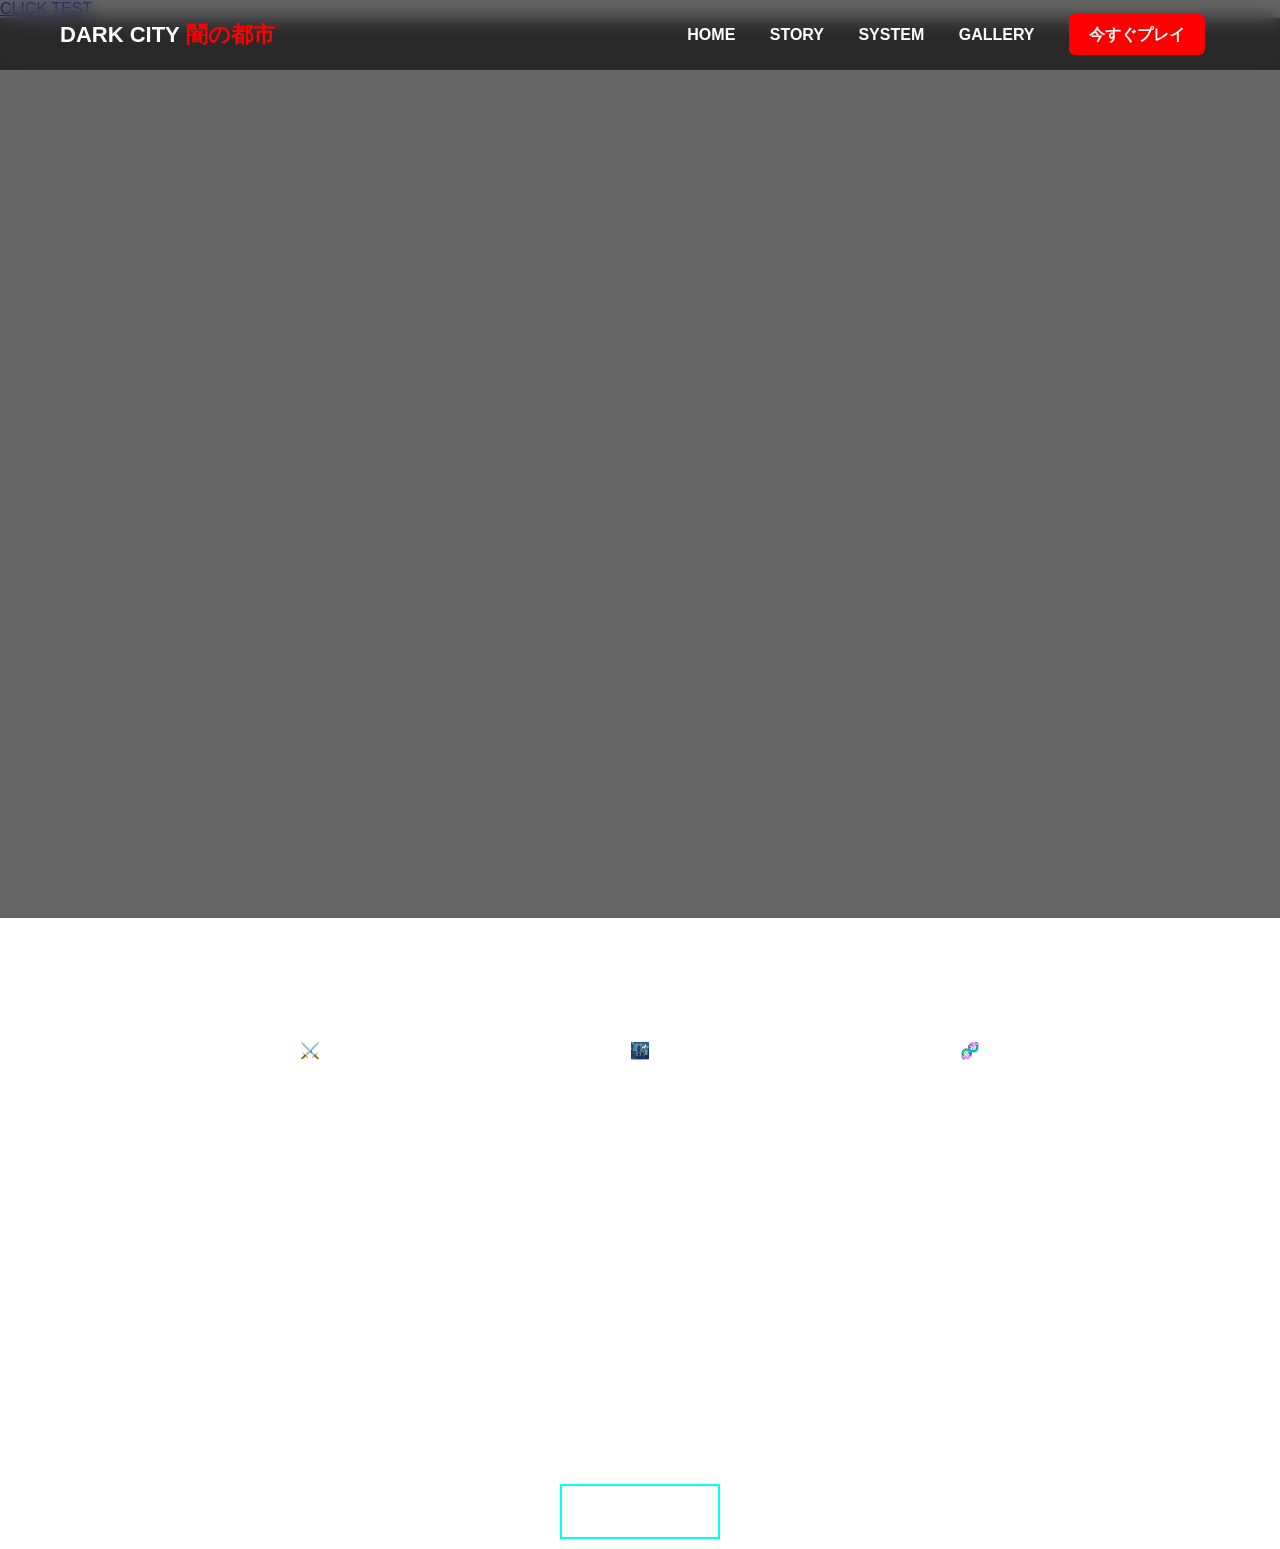
==== index.html @ 8d7714a0 "darkcity.html" ====
<!doctype html>
<html lang="ja">
    <head>
        <meta charset="UTF-8" />
        <meta name="viewport" content="width=device-width, initial-scale=1.0" />
        <title>DARK CITY</title>

        <link rel="icon" href="images/favicon.png" />
        <link rel="stylesheet" href="style.css" />

        <link
            href="https://fonts.googleapis.com/css2?family=Noto+Sans+JP:wght@400;700&display=swap"
            rel="stylesheet"
        />
    </head>

    <body>
        <a href="login.html">CLICK TEST</a>

        <!-- NAVBAR -->
        <header class="navbar">
            <div class="logo">DARK CITY <span>闇の都市</span></div>

            <nav>
                <a href="index.html">HOME</a>
                <a href="login.html">STORY</a>
                <a href="login.html">SYSTEM</a>
                <a href="login.html">GALLERY</a>
                <a href="login.html" class="play-btn">今すぐプレイ</a>
            </nav>
        </header>

        <!-- HERO -->
        <section class="hero"></section>

        <section class="parallax"></section>

        <!-- WHY -->
        <section class="why">
            <h2>なぜ、DARK CITYが選ばれるのか？</h2>

            <div class="features">
                <div class="card reveal">
                    <div class="icon">⚔️</div>
                    <h3>ダークバトルシステム</h3>
                    <p>リアルタイム戦闘で敵を倒し、生き残れ。</p>
                </div>

                <div class="card reveal">
                    <div class="icon">🌃</div>
                    <h3>オープンワールド都市</h3>
                    <p>崩壊した未来都市を自由に探索できる。</p>
                </div>

                <div class="card reveal">
                    <div class="icon">🧬</div>
                    <h3>キャラクター進化</h3>
                    <p>能力を強化し、自分だけの戦闘スタイルを作れ。</p>
                </div>
            </div>
        </section>

        <!-- ABOUT -->
        <section class="about">
            <div class="about-content">
                <h2>ダークシティへようこそ</h2>

                <p>
                    DARK CITY は、崩壊した未来都市を舞台にした
                    オープンワールドアクションゲーム。
                    プレイヤーは自由に探索し、戦い、生き残りながら
                    自分だけの物語を作り上げていく。
                </p>
                <a href="login.html" class="about-btn">冒険を始める</a>
            </div>
        </section>
        <script>
            const reveals = document.querySelectorAll(".reveal");

            function reveal() {
                const trigger = window.innerHeight * 0.8;

                reveals.forEach((el) => {
                    const top = el.getBoundingClientRect().top;

                    if (top < trigger) {
                        el.classList.add("show");
                    }
                });
            }

            window.addEventListener("scroll", reveal);
            window.addEventListener("load", reveal);
        </script>
    </body>
</html>
---- style.css ----
@import url("sanitize.css");

/* ======================
   RESET
====================== */

html,
body {
    height: 100%;
    margin: 0;
    font-family: sans-serif;
}

* {
    box-sizing: border-box;
}

/* ======================
   NAVBAR
====================== */

.navbar {
    position: fixed;
    top: 0;
    width: 100%;
    padding: 20px 60px;

    display: flex;
    justify-content: space-between;
    align-items: center;

    background: rgba(0, 0, 0, 0.6);
    backdrop-filter: blur(10px);

    z-index: 999;
}

.logo {
    font-size: 22px;
    font-weight: bold;
    color: white;
}

.logo span {
    color: red;
}

.navbar nav a {
    margin: 0 15px;
    color: white;
    text-decoration: none;
    font-weight: 600;
    transition: 0.3s;
}

.navbar nav a:hover {
    color: #00eaff;
}

.play-btn {
    background: red;
    color: white;
    padding: 12px 20px;
    border-radius: 6px;
    text-decoration: none;
    transition: 0.3s;
}

.play-btn:hover {
    background: white;
    color: black;
}

/* ======================
   HERO (BACKGROUND 1)
====================== */

.hero {
    height: 100vh;

    background:
        linear-gradient(rgba(0, 0, 0, 0.6), rgba(0, 0, 0, 0.6)),
        url("images/darkcity.jpg") center/cover no-repeat;

    display: flex;
    justify-content: center;
    align-items: center;
}

.hero h1 {
    color: white;
    font-size: 80px;
    letter-spacing: 5px;
    text-shadow: 0 0 30px red;
}

/* ======================
   WHY SECTION (BACKGROUND 2)
====================== */

.why {
    padding: 10px 10%;
    min-height: auto;

    /* Nền sáng hơn */
    background:
        linear-gradient(rgba(255, 255, 255, 0.2), rgba(255, 255, 255, 0.2)),
        url("images/darkcity1.jpg") center/cover no-repeat;

    text-align: center;
    color: white;
}

/* CARD CONTAINER */

.features {
    display: flex;
    justify-content: center;
    align-items: stretch;
    gap: 30px;
    flex-wrap: wrap;
}

/* CARD */
.card {
    width: 300px;
    padding: 40px 25px;
    backdrop-filter: blur(15px);

    border-radius: 20px;
    border: 1px solid rgba(255, 255, 255, 0.15);

    transition: transform 0.4s;
    background: rgba(0, 0, 0, 0); /* Trong suốt */
    color: white;
}
.card:hover {
    transform: translateY(-15px) scale(1.05);
    box-shadow: 0 0 25px red;
}

/* CARD SCROLL EFFECT */
.reveal {
    opacity: 0;
    transform: translateY(80px);
    transition: all 0.8s ease;
}

.reveal.show {
    opacity: 1;
    transform: translateY(0);
}

/* Tạo delay riêng cho từng card reveal */
.card.reveal:nth-child(1) {
    transition-delay: 0.2s;
}
.card.reveal:nth-child(2) {
    transition-delay: 0.4s;
}
.card.reveal:nth-child(3) {
    transition-delay: 0.6s;
}

/* ======================
   PARALLAX SECTION (BACKGROUND 3)
====================== */

.parallax {
    background:
        linear-gradient(rgba(0, 0, 0, 0.6), rgba(0, 0, 0, 0.6)),
        url("images/darkcity2.jpg") center/cover fixed no-repeat;
}

/* ======================
   LOGIN PAGE
====================== */

.login-bg {
    display: flex;
    justify-content: center;
    align-items: center;

    background:
        linear-gradient(rgba(0, 0, 0, 0.7), rgba(0, 0, 0, 0.7)),
        url("images/darkcity2.jpg") center/cover no-repeat;
}
.content {
    width: 400px;
    padding: 40px;

    background: rgba(255, 255, 255, 0.08);
    backdrop-filter: blur(15px);

    border-radius: 15px;
    text-align: center;

    animation: fadeIn 1.2s ease;
}

.content h1 {
    color: white;
}

.content label {
    display: inline-block;
    color: white;
    font-size: 14px;
    font-weight: 500;
    text-align: left;
    margin-right: 10px;
}
.content input {
    width: 100%;
    padding: 10px 12px;
    margin-bottom: 15px;
    font-size: 16px;
    line-height: 1.5;
    color: white;

    background: transparent;
    border: none;
    border-bottom: 2px solid cyan;

    box-sizing: border-box;
}
.content button {
    margin-top: 20px;
    padding: 12px 25px;

    background: transparent;
    border: 2px solid cyan;
    color: white;

    cursor: pointer;
    transition: 0.3s;
}

.content button:hover {
    background: cyan;
    color: black;
    box-shadow: 0 0 15px cyan;
}

/* BACK BUTTON */

.back-btn {
    position: absolute;
    top: 20px;
    left: 20px;

    padding: 10px 25px;

    color: white;
    text-decoration: none;

    border: 2px solid red;
    border-radius: 30px;

    background: rgba(0, 0, 0, 0.5);
    backdrop-filter: blur(6px);

    transition: 0.3s;
}

.back-btn:hover {
    background: red;
    box-shadow: 0 0 15px red;
}

/* ======================
   ANIMATION
====================== */

@keyframes fadeIn {
    from {
        opacity: 0;
        transform: translateY(40px);
    }
    to {
        opacity: 1;
        transform: translateY(0);
    }
}

/* ======================
   ABOUT SECTION
====================== */

.about {
    padding: 10px 10%;
    display: block;
    text-align: center;
    color: white;
    background:
        linear-gradient(rgba(255, 255, 255, 0.2), rgba(255, 255, 255, 0.2)),
        url("images/darkcity4.jpg") center/cover no-repeat;
}

.about-content {
    max-width: 900px;
    margin: 0 auto;
    text-align: center;
    color: white;
}

.about h2 {
    font-size: 50px;
    margin-bottom: 20px;
    letter-spacing: 3px;
}

.about p {
    font-size: 18px;
    line-height: 1.8;
    opacity: 0.9;
}

.about-btn {
    display: inline-block;
    margin-top: 30px;
    padding: 15px 30px;

    border: 2px solid cyan;
    text-decoration: none;
    color: white;

    transition: 0.3s;
}

.about-btn:hover {
    background: cyan;
    color: black;
    box-shadow: 0 0 20px cyan;
}
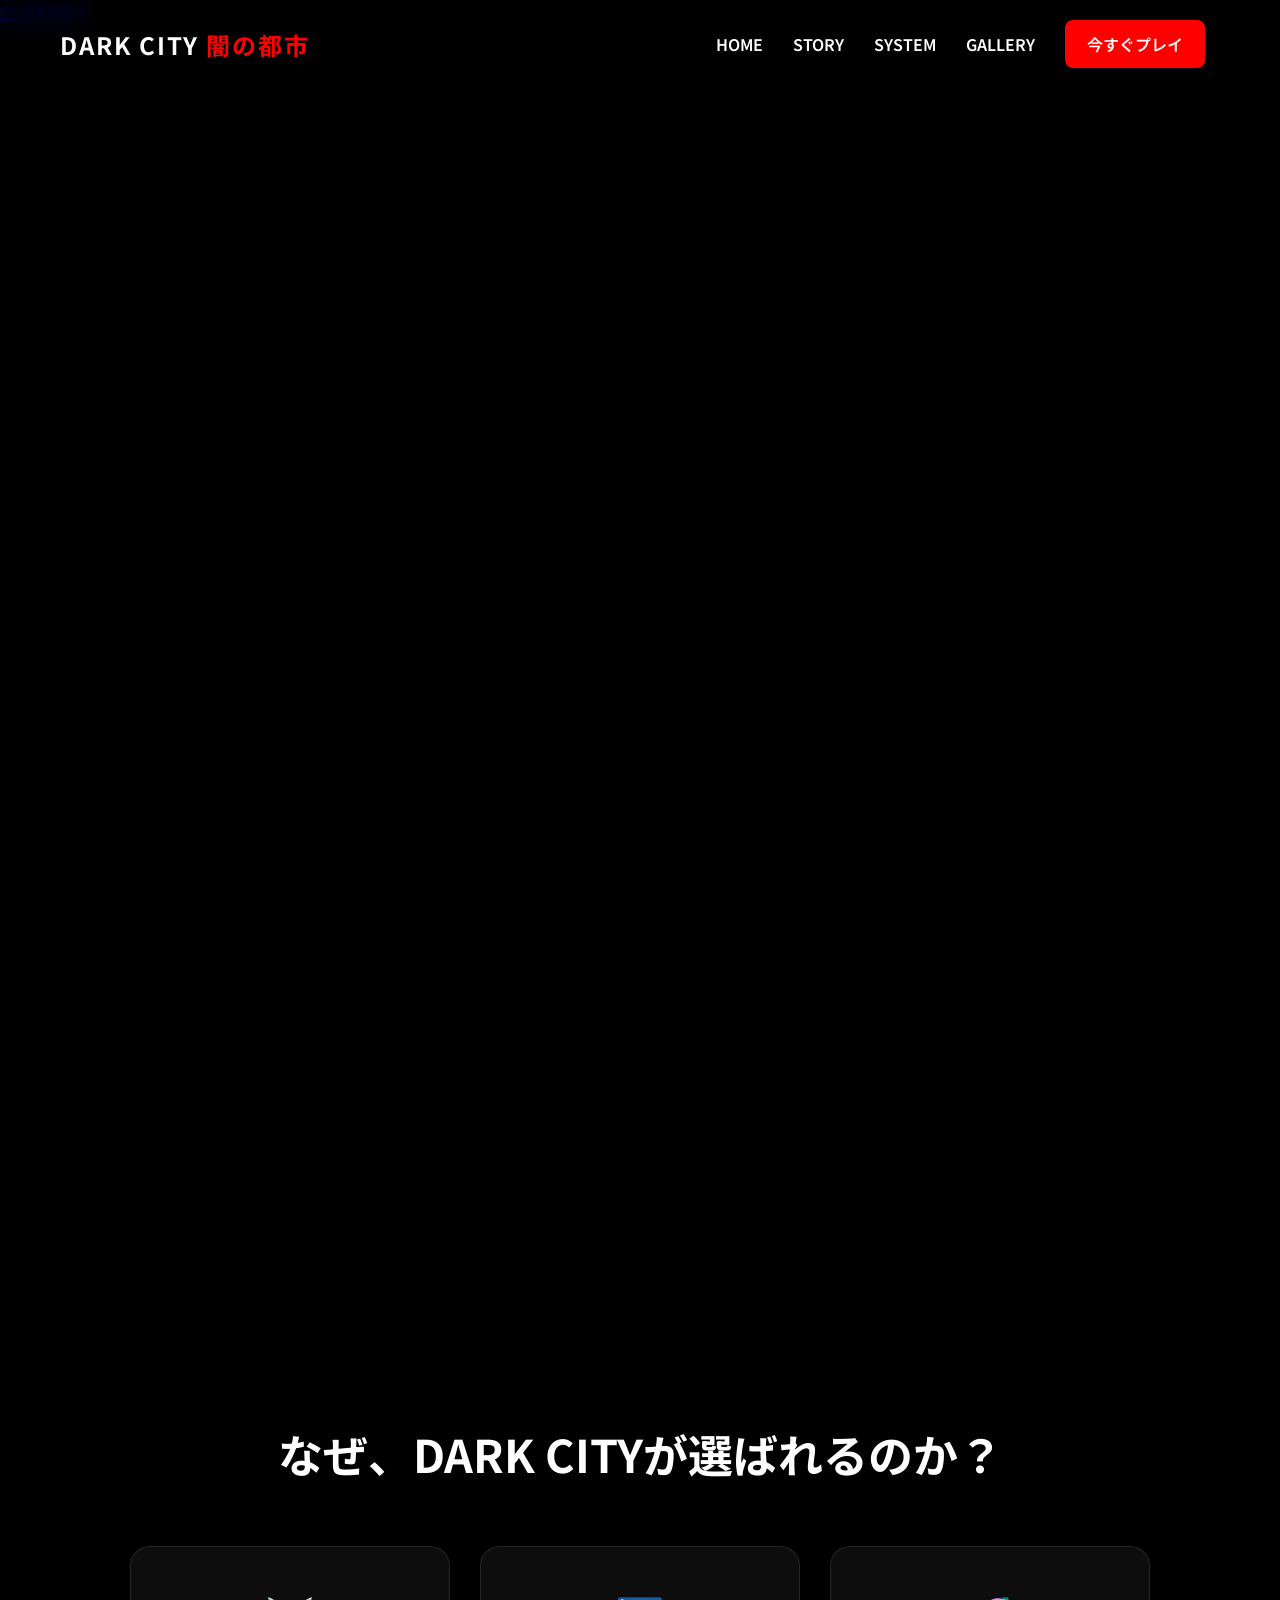
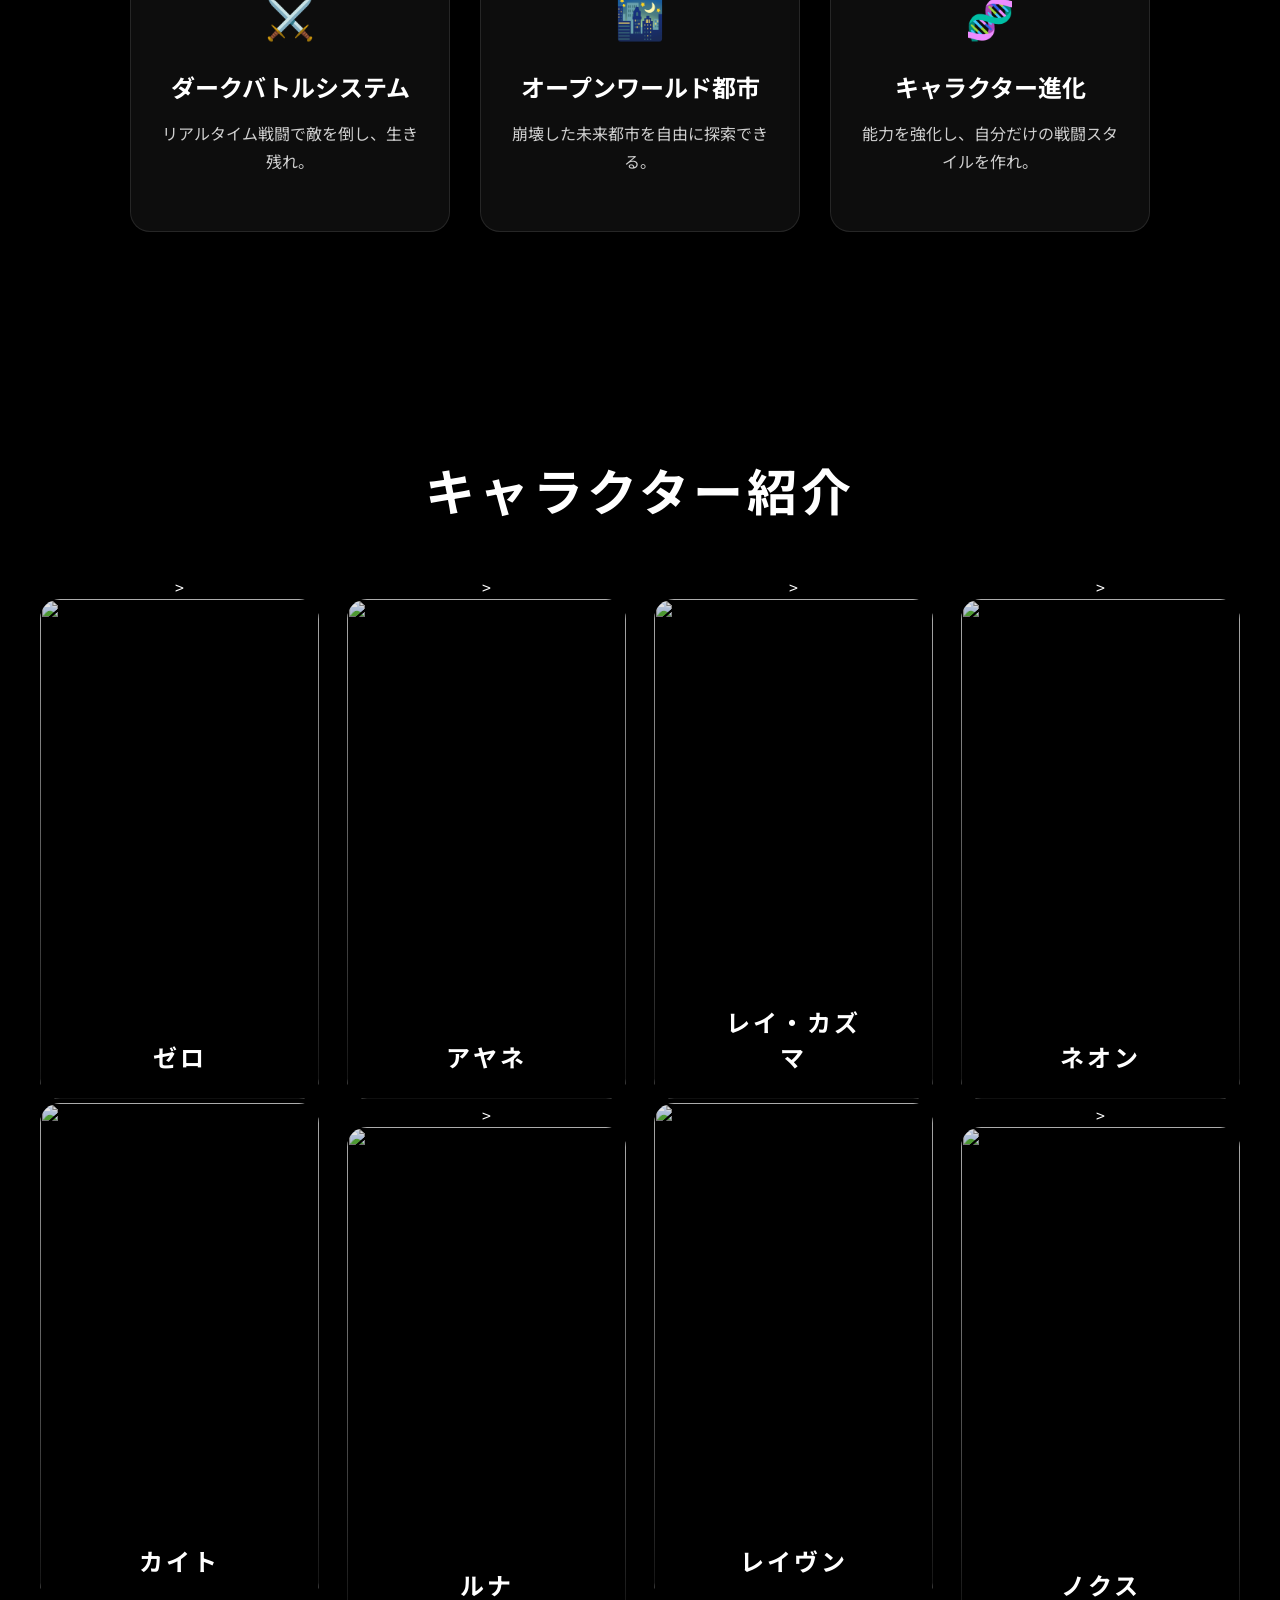
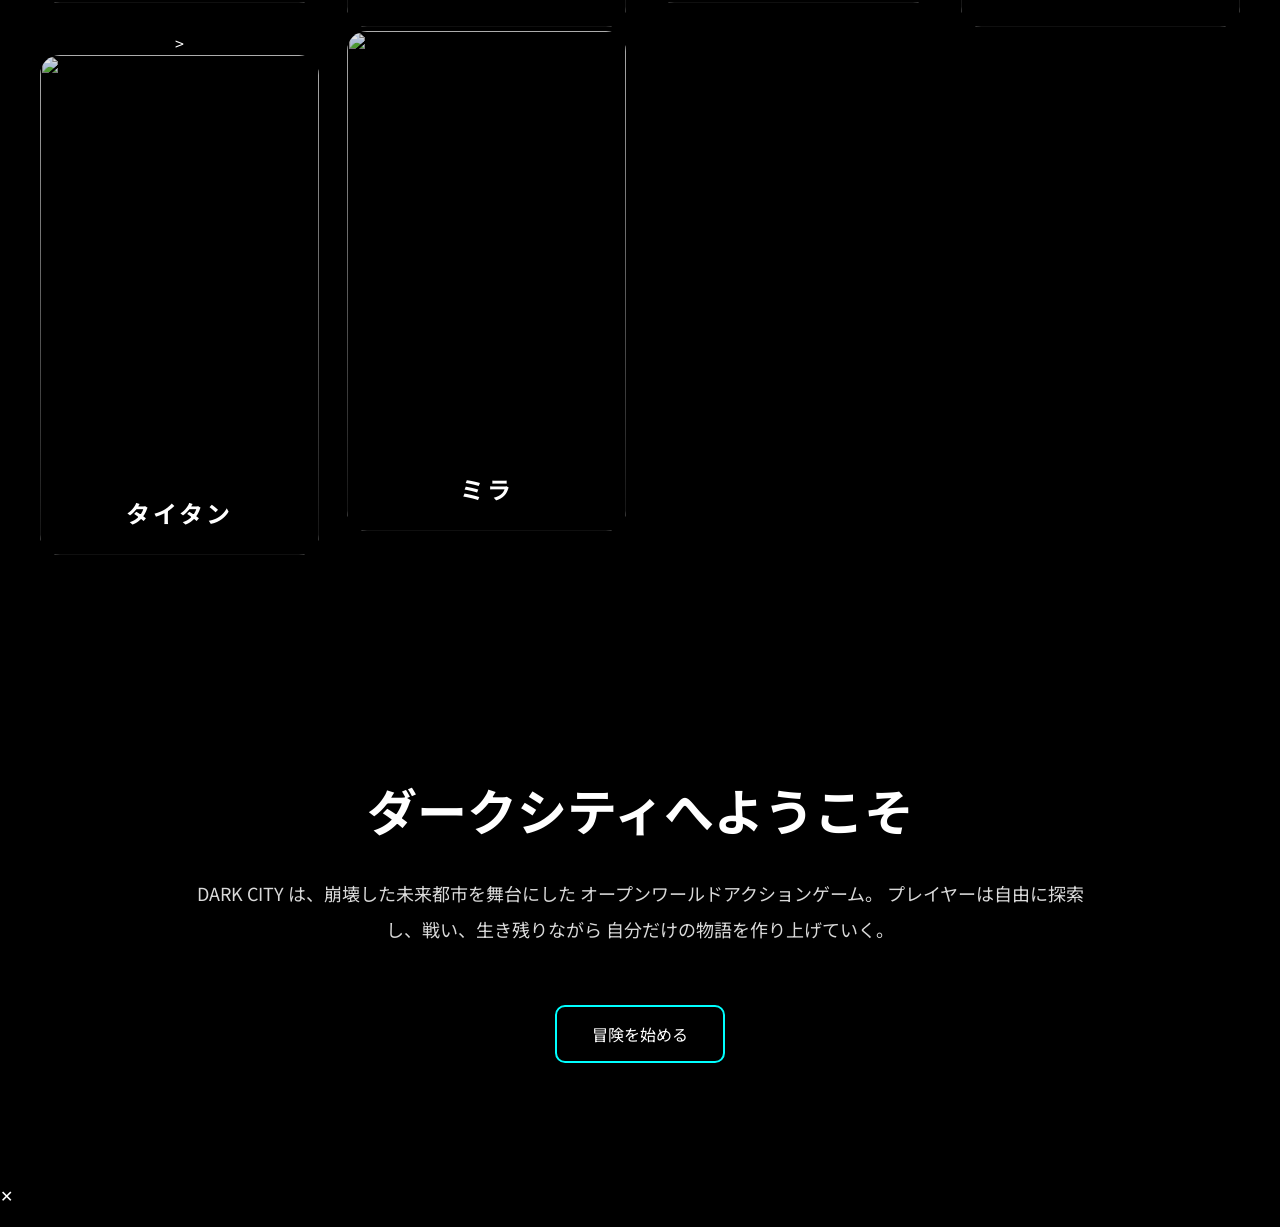
==== commit 60df4cc4: "Add files via upload" ====
--- a/index.html
+++ b/index.html
@@ -1,96 +1,322 @@
 <!doctype html>
 <html lang="ja">
-    <head>
-        <meta charset="UTF-8" />
-        <meta name="viewport" content="width=device-width, initial-scale=1.0" />
-        <title>DARK CITY</title>
-
-        <link rel="icon" href="images/favicon.png" />
-        <link rel="stylesheet" href="style.css" />
-
-        <link
-            href="https://fonts.googleapis.com/css2?family=Noto+Sans+JP:wght@400;700&display=swap"
-            rel="stylesheet"
-        />
-    </head>
-
-    <body>
-        <a href="login.html">CLICK TEST</a>
-
-        <!-- NAVBAR -->
-        <header class="navbar">
-            <div class="logo">DARK CITY <span>闇の都市</span></div>
-
-            <nav>
-                <a href="index.html">HOME</a>
-                <a href="login.html">STORY</a>
-                <a href="login.html">SYSTEM</a>
-                <a href="login.html">GALLERY</a>
-                <a href="login.html" class="play-btn">今すぐプレイ</a>
-            </nav>
-        </header>
-
-        <!-- HERO -->
-        <section class="hero"></section>
-
-        <section class="parallax"></section>
-
-        <!-- WHY -->
-        <section class="why">
-            <h2>なぜ、DARK CITYが選ばれるのか？</h2>
-
-            <div class="features">
-                <div class="card reveal">
-                    <div class="icon">⚔️</div>
-                    <h3>ダークバトルシステム</h3>
-                    <p>リアルタイム戦闘で敵を倒し、生き残れ。</p>
-                </div>
-
-                <div class="card reveal">
-                    <div class="icon">🌃</div>
-                    <h3>オープンワールド都市</h3>
-                    <p>崩壊した未来都市を自由に探索できる。</p>
-                </div>
-
-                <div class="card reveal">
-                    <div class="icon">🧬</div>
-                    <h3>キャラクター進化</h3>
-                    <p>能力を強化し、自分だけの戦闘スタイルを作れ。</p>
-                </div>
-            </div>
-        </section>
-
-        <!-- ABOUT -->
-        <section class="about">
-            <div class="about-content">
-                <h2>ダークシティへようこそ</h2>
-
-                <p>
-                    DARK CITY は、崩壊した未来都市を舞台にした
-                    オープンワールドアクションゲーム。
-                    プレイヤーは自由に探索し、戦い、生き残りながら
-                    自分だけの物語を作り上げていく。
-                </p>
-                <a href="login.html" class="about-btn">冒険を始める</a>
-            </div>
-        </section>
-        <script>
-            const reveals = document.querySelectorAll(".reveal");
-
-            function reveal() {
-                const trigger = window.innerHeight * 0.8;
-
-                reveals.forEach((el) => {
-                    const top = el.getBoundingClientRect().top;
-
-                    if (top < trigger) {
-                        el.classList.add("show");
-                    }
-                });
-            }
-
-            window.addEventListener("scroll", reveal);
-            window.addEventListener("load", reveal);
-        </script>
-    </body>
+  <head>
+    <meta charset="UTF-8" />
+    <meta name="viewport" content="width=device-width, initial-scale=1.0" />
+    <title>DARK CITY</title>
+
+    <link rel="icon" href="images/favicon.png" />
+    <link rel="stylesheet" href="style.css" />
+
+    <link
+      href="https://fonts.googleapis.com/css2?family=Noto+Sans+JP:wght@500;700&display=swap"
+      rel="stylesheet"
+    />
+  </head>
+
+  <body>
+    <a href="login.html">CLICK TEST</a>
+
+    <!-- NAVBAR -->
+    <header class="navbar">
+      <div class="logo">DARK CITY <span>闇の都市</span></div>
+
+      <nav>
+        <a href="index.html">HOME</a>
+        <a href="#story">STORY</a>
+        <a href="#system">SYSTEM</a>
+        <a href="#gallery">GALLERY</a>
+        <a href="login.html" class="play-btn">今すぐプレイ</a>
+      </nav>
+    </header>
+
+    <!-- HERO -->
+    <section class="hero"></section>
+
+    <section class="parallax"></section>
+
+    <!-- WHY -->
+    <section class="why">
+      <h2>なぜ、DARK CITYが選ばれるのか？</h2>
+
+      <div class="features">
+        <div class="card reveal">
+          <div class="icon">⚔️</div>
+          <h3>ダークバトルシステム</h3>
+          <p>リアルタイム戦闘で敵を倒し、生き残れ。</p>
+        </div>
+
+        <div class="card reveal">
+          <div class="icon">🌃</div>
+          <h3>オープンワールド都市</h3>
+          <p>崩壊した未来都市を自由に探索できる。</p>
+        </div>
+
+        <div class="card reveal">
+          <div class="icon">🧬</div>
+          <h3>キャラクター進化</h3>
+          <p>能力を強化し、自分だけの戦闘スタイルを作れ。</p>
+        </div>
+      </div>
+    </section>
+    <section id="story" class="story">
+      <section class="character-section">
+        <div class="character-system">
+          <h2>キャラクター紹介</h2>
+          <div class="character-grid">
+            <!-- CHARACTER 1 -->
+            <div class="char-card" onclick="flipCard(this)">
+              >
+              <div class="card-inner">
+                <div class="card-front">
+                  <img src="character/sword.jpg" />
+                  <span>ゼロ</span>
+                </div>
+
+                <div class="card-back">
+                  <h3>ゼロ</h3>
+                  <p>
+                    漆黒の刀を振るう放浪の剣士。
+                    素早く鋭い剣技で敵を切り裂き、“闇を断つ者”として恐れられている。
+                    彼が追い求めるのは、滅びた世界に隠された真実だけだった。
+                  </p>
+                </div>
+              </div>
+            </div>
+            <!-- CHARACTER 2 -->
+            <div class="char-card" onclick="flipCard(this)">
+              >
+              <div class="card-inner">
+                <div class="card-front">
+                  <img src="character/mage.jpg" />
+                  <span>アヤネ</span>
+                </div>
+
+                <div class="card-back">
+                  <h3>アヤネ</h3>
+                  <p>
+                    禁断の魔術を操る謎多き魔導士。
+                    青白い炎と共に現れ、その力は都市の法則すら書き換えると言われている。
+                    誰にも心を開かず、静かに闇を見つめ続けている。
+                  </p>
+                </div>
+              </div>
+            </div>
+            <!-- CHARACTER 3 -->
+            <div class="char-card" onclick="flipCard(this)">
+              >
+              <div class="card-inner">
+                <div class="card-front">
+                  <img src="character/lance.jpg" />
+                  <span>レイ・カズマ</span>
+                </div>
+
+                <div class="card-back">
+                  <h3>レイ・カズマ</h3>
+                  <p>
+                    雷のような速度で槍を突き出す最前線の騎士。
+                    どんな絶望の戦場でも仲間を守り抜くことを誓っている。
+                    都市の人々は彼を“鋼鉄の守護者”と呼ぶ。
+                  </p>
+                </div>
+              </div>
+            </div>
+            <!-- CHARACTER 4 -->
+            <div class="char-card" onclick="flipCard(this)">
+              >
+              <div class="card-inner">
+                <div class="card-front">
+                  <img src="character/gun.jpg" />
+                  <span>ネオン</span>
+                </div>
+
+                <div class="card-back">
+                  <h3>ネオン</h3>
+                  <p>
+                    二丁拳銃を操る冷酷なガンナー。
+                    狙った標的を一瞬で仕留めることから、“黒い流星”の異名を持つ。
+                    その美しい微笑みの裏には、危険な狂気が隠されている。
+                  </p>
+                </div>
+              </div>
+            </div>
+            <!-- CHARACTER 5 -->
+            <div class="char-card" onclick="flipCard(this)">
+              <div class="card-inner">
+                <div class="card-front">
+                  <img src="character/broadsword.jpg" />
+                  <span>カイト</span>
+                </div>
+
+                <div class="card-back">
+                  <h3>カイト</h3>
+                  <p>
+                    巨大な大剣を振るう孤独な戦士。
+                    圧倒的な力で敵を叩き潰し、“鉄血の処刑人”として恐れられている。
+                    戦い以外に生き方を知らず、今日も闇の都市を彷徨い続ける。
+                  </p>
+                </div>
+              </div>
+            </div>
+            <!-- CHARACTER 6 -->
+            <div class="char-card" onclick="flipCard(this)">
+              >
+              <div class="card-inner">
+                <div class="card-front">
+                  <img src="character/healer.jpg" />
+                  <span>ルナ</span>
+                </div>
+
+                <div class="card-back">
+                  <h3>ルナ</h3>
+                  <p>
+                    崩壊した都市で傷ついた者たちを救い続ける治癒術師。
+                    彼女の光は絶望に染まった世界で、最後の希望と呼ばれている。
+                    しかし、その優しさの奥には誰にも語らない悲しい過去が眠っている。
+                  </p>
+                </div>
+              </div>
+            </div>
+            <!-- CHARACTER 7 -->
+            <div class="char-card" onclick="flipCard(this)">
+              <div class="card-inner">
+                <div class="card-front">
+                  <img src="character/assassin.jpg" />
+                  <span>レイヴン</span>
+                </div>
+
+                <div class="card-back">
+                  <h3>レイヴン</h3>
+                  <p>
+                    闇の中から音もなく現れる最凶の暗殺者。
+                    標的に気付かれる頃には、すでに全てが終わっていると言われている。
+                    感情を捨て、ただ任務だけのために生きる“黒き死神”。
+                  </p>
+                </div>
+              </div>
+            </div>
+            <!-- CHARACTER 8 -->
+            <div class="char-card" onclick="flipCard(this)">
+              >
+              <div class="card-inner">
+                <div class="card-front">
+                  <img src="character/summoner.jpg" />
+                  <span>ノクス</span>
+                </div>
+
+                <div class="card-back">
+                  <h3>ノクス</h3>
+                  <p>
+                    異界の魔物を呼び出す危険な召喚術師。
+                    彼女が奏でる呪文は、闇の扉を開き、無数の怪物を呼び覚ます。
+                    妖しく微笑むその姿に、多くの者が恐怖した。
+                  </p>
+                </div>
+              </div>
+            </div>
+            <!-- CHARACTER 9 -->
+            <div class="char-card" onclick="flipCard(this)">
+              >
+              <div class="card-inner">
+                <div class="card-front">
+                  <img src="character/shield.jpg" />
+                  <span>タイタン</span>
+                </div>
+
+                <div class="card-back">
+                  <h3>ノヴァ</h3>
+                  <p>
+                    巨大な盾で仲間を守る重装防衛兵。
+                    どれほど激しい攻撃でも一歩も退かず、“鋼鉄の城壁”と呼ばれている。
+                    その背中は、絶望の戦場で最後の希望となる。
+                  </p>
+                </div>
+              </div>
+            </div>
+            <!-- CHARACTER 10 -->
+            <div class="char-card" onclick="flipCard(this)">
+              <div class="card-inner">
+                <div class="card-front">
+                  <img src="character/spirit.jpg" />
+                  <span>ミラ</span>
+                </div>
+
+                <div class="card-back">
+                  <h3>ミラ</h3>
+                  <p>
+                    精霊と心を繋ぐ神秘の精神術師。
+                    静かな歌声と共に現れる精霊たちは、敵の魂さえも揺さぶると言われている。
+                    月明かりの下で踊る彼女の姿は、美しくも幻想的だった。
+                  </p>
+                </div>
+              </div>
+            </div>
+          </div>
+        </div>
+      </section>
+    </section>
+    <!-- ABOUT -->
+    <section id="about" class="about">
+      <div class="about-content">
+        <h2>ダークシティへようこそ</h2>
+
+        <p>
+          DARK CITY は、崩壊した未来都市を舞台にした
+          オープンワールドアクションゲーム。
+          プレイヤーは自由に探索し、戦い、生き残りながら
+          自分だけの物語を作り上げていく。
+        </p>
+        <a href="login.html" class="about-btn">冒険を始める</a>
+      </div>
+    </section>
+    <script>
+      const reveals = document.querySelectorAll(".reveal");
+
+      function reveal() {
+        const trigger = window.innerHeight * 0.8;
+
+        reveals.forEach((el) => {
+          const top = el.getBoundingClientRect().top;
+
+          if (top < trigger) {
+            el.classList.add("show");
+          }
+        });
+      }
+
+      window.addEventListener("scroll", reveal);
+      window.addEventListener("load", reveal);
+      function openChar(id) {
+        document.getElementById("charPopup").style.display = "flex";
+        document.getElementById("charName").innerText = characters[id].name;
+        document.getElementById("charStory").innerText = characters[id].story;
+      }
+
+      function closeChar() {
+        document.getElementById("charPopup").style.display = "none";
+      }
+    </script>
+    <!-- CHARACTER POPUP -->
+    <div id="charPopup" class="char-popup">
+      <div class="popup-content">
+        <span onclick="closeChar()">✕</span>
+        <h2 id="charName"></h2>
+        <p id="charStory"></p>
+      </div>
+    </div>
+    <section id="system" class="system"></section>
+    <section id="gallery" class="gallery"></section>
+    <script>
+      function flipCard(card) {
+        card.classList.toggle("flip");
+      }
+      document.addEventListener("click", (e) => {
+        if (!e.target.closest(".char-card")) {
+          document
+            .querySelectorAll(".char-card")
+            .forEach((c) => c.classList.remove("flip"));
+        }
+      });
+    </script>
+  </body>
 </html>
--- a/style.css
+++ b/style.css
@@ -6,13 +6,21 @@
 
 html,
 body {
-    height: 100%;
     margin: 0;
-    font-family: sans-serif;
+    padding: 0;
+    font-family: "Noto Sans JP", sans-serif;
+    scroll-behavior: smooth;
+    background: black;
+    color: white;
 }
 
 * {
     box-sizing: border-box;
+}
+
+section {
+    position: relative;
+    overflow: hidden;
 }
 
 /* ======================
@@ -29,20 +37,26 @@
     justify-content: space-between;
     align-items: center;
 
-    background: rgba(0, 0, 0, 0.6);
-    backdrop-filter: blur(10px);
+    background: rgba(0, 0, 0, 0.45);
+    backdrop-filter: blur(12px);
 
     z-index: 999;
 }
 
 .logo {
-    font-size: 22px;
+    font-size: 24px;
     font-weight: bold;
     color: white;
+    letter-spacing: 2px;
 }
 
 .logo span {
     color: red;
+}
+
+.navbar nav {
+    display: flex;
+    align-items: center;
 }
 
 .navbar nav a {
@@ -60,8 +74,8 @@
 .play-btn {
     background: red;
     color: white;
-    padding: 12px 20px;
-    border-radius: 6px;
+    padding: 12px 22px;
+    border-radius: 8px;
     text-decoration: none;
     transition: 0.3s;
 }
@@ -69,17 +83,18 @@
 .play-btn:hover {
     background: white;
     color: black;
-}
-
-/* ======================
-   HERO (BACKGROUND 1)
+    box-shadow: 0 0 20px red;
+}
+
+/* ======================
+   HERO
 ====================== */
 
 .hero {
     height: 100vh;
 
     background:
-        linear-gradient(rgba(0, 0, 0, 0.6), rgba(0, 0, 0, 0.6)),
+        linear-gradient(rgba(0, 0, 0, 0.45), rgba(0, 0, 0, 0.75)),
         url("images/darkcity.jpg") center/cover no-repeat;
 
     display: flex;
@@ -87,59 +102,82 @@
     align-items: center;
 }
 
-.hero h1 {
-    color: white;
-    font-size: 80px;
-    letter-spacing: 5px;
-    text-shadow: 0 0 30px red;
-}
-
-/* ======================
-   WHY SECTION (BACKGROUND 2)
+/* ======================
+   PARALLAX
+====================== */
+
+.parallax {
+    height: 40vh;
+
+    background:
+        linear-gradient(rgba(0, 0, 0, 0.65), rgba(0, 0, 0, 0.75)),
+        url("images/darkcity2.jpg") center/cover no-repeat;
+}
+
+/* ======================
+   WHY SECTION
 ====================== */
 
 .why {
-    padding: 10px 10%;
-    min-height: auto;
-
-    /* Nền sáng hơn */
+    padding: 100px 10%;
+
     background:
-        linear-gradient(rgba(255, 255, 255, 0.2), rgba(255, 255, 255, 0.2)),
+        linear-gradient(rgba(0, 0, 0, 0.75), rgba(0, 0, 0, 0.9)),
         url("images/darkcity1.jpg") center/cover no-repeat;
 
     text-align: center;
-    color: white;
-}
-
-/* CARD CONTAINER */
+}
+
+.why h2 {
+    font-size: 45px;
+    margin-bottom: 60px;
+}
 
 .features {
     display: flex;
     justify-content: center;
-    align-items: stretch;
     gap: 30px;
     flex-wrap: wrap;
 }
 
-/* CARD */
 .card {
-    width: 300px;
-    padding: 40px 25px;
-    backdrop-filter: blur(15px);
+    width: 320px;
+    padding: 40px 30px;
 
     border-radius: 20px;
-    border: 1px solid rgba(255, 255, 255, 0.15);
-
-    transition: transform 0.4s;
-    background: rgba(0, 0, 0, 0); /* Trong suốt */
-    color: white;
-}
+
+    background: rgba(255, 255, 255, 0.05);
+    backdrop-filter: blur(12px);
+
+    border: 1px solid rgba(255, 255, 255, 0.1);
+
+    transition: 0.4s;
+}
+
 .card:hover {
-    transform: translateY(-15px) scale(1.05);
-    box-shadow: 0 0 25px red;
-}
-
-/* CARD SCROLL EFFECT */
+    transform: translateY(-12px);
+    box-shadow: 0 0 25px rgba(255, 0, 0, 0.5);
+}
+
+.card .icon {
+    font-size: 40px;
+    margin-bottom: 20px;
+}
+
+.card h3 {
+    margin-bottom: 15px;
+    font-size: 24px;
+}
+
+.card p {
+    opacity: 0.8;
+    line-height: 1.7;
+}
+
+/* ======================
+   REVEAL
+====================== */
+
 .reveal {
     opacity: 0;
     transform: translateY(80px);
@@ -151,85 +189,265 @@
     transform: translateY(0);
 }
 
-/* Tạo delay riêng cho từng card reveal */
-.card.reveal:nth-child(1) {
-    transition-delay: 0.2s;
-}
-.card.reveal:nth-child(2) {
-    transition-delay: 0.4s;
-}
-.card.reveal:nth-child(3) {
-    transition-delay: 0.6s;
-}
-
-/* ======================
-   PARALLAX SECTION (BACKGROUND 3)
-====================== */
-
-.parallax {
+/* ======================
+   STORY SECTION
+====================== */
+
+.story {
+    padding: 0;
+    text-align: center;
+
     background:
-        linear-gradient(rgba(0, 0, 0, 0.6), rgba(0, 0, 0, 0.6)),
-        url("images/darkcity2.jpg") center/cover fixed no-repeat;
-}
-
-/* ======================
-   LOGIN PAGE
+        linear-gradient(rgba(0, 0, 0, 0.75), rgba(0, 0, 0, 0.92)),
+        url("images/darkcity3.jpg") center/cover no-repeat;
+}
+
+.character-section {
+    padding: 80px 40px;
+}
+
+.character-system {
+    width: 100%;
+    max-width: 1600px;
+    margin: 0 auto;
+}
+
+.character-system h2 {
+    font-size: 50px;
+    margin-bottom: 50px;
+    letter-spacing: 4px;
+}
+
+/* ======================
+   CHARACTER GRID
+====================== */
+
+.character-grid {
+    display: grid;
+    grid-template-columns: repeat(5, 1fr);
+    gap: 28px;
+}
+
+/* ======================
+   CHARACTER CARD
+====================== */
+
+.char-card {
+    position: relative;
+    height: 500px;
+
+    perspective: 1200px;
+    cursor: pointer;
+
+    transition: 0.4s;
+}
+
+.card-inner {
+    position: relative;
+    width: 100%;
+    height: 100%;
+
+    transition: transform 0.8s;
+    transform-style: preserve-3d;
+}
+
+.char-card.flip .card-inner {
+    transform: rotateY(180deg);
+}
+
+.card-front,
+.card-back {
+    position: absolute;
+    inset: 0;
+
+    border-radius: 20px;
+    overflow: hidden;
+
+    backface-visibility: hidden;
+}
+
+/* FRONT */
+
+.card-front img {
+    width: 100%;
+    height: 100%;
+    object-fit: cover;
+
+    transition: 0.5s;
+}
+
+.card-front::after {
+    content: "";
+    position: absolute;
+    inset: 0;
+
+    background: linear-gradient(
+        to bottom,
+        rgba(0, 0, 0, 0.1),
+        rgba(0, 0, 0, 0.92)
+    );
+}
+
+.card-front span {
+    position: absolute;
+    bottom: 25px;
+    left: 50%;
+
+    transform: translateX(-50%);
+
+    font-size: 24px;
+    font-weight: bold;
+    letter-spacing: 3px;
+
+    z-index: 2;
+}
+
+/* BACK */
+
+.card-back {
+    background: rgba(0, 0, 0, 0.96);
+
+    display: flex;
+    flex-direction: column;
+    justify-content: center;
+    align-items: center;
+
+    padding: 35px;
+
+    text-align: center;
+
+    transform: rotateY(180deg);
+
+    border: 1px solid rgba(255, 255, 255, 0.08);
+}
+
+.card-back h3 {
+    font-size: 28px;
+    color: cyan;
+    margin-bottom: 20px;
+}
+
+.card-back p {
+    line-height: 1.9;
+    opacity: 0.85;
+}
+
+/* HOVER */
+
+.char-card:hover {
+    transform: translateY(-10px);
+}
+
+.char-card:hover .card-front img {
+    transform: scale(1.08);
+}
+
+/* ======================
+   ABOUT
+====================== */
+
+.about {
+    padding: 120px 10%;
+
+    text-align: center;
+
+    background:
+        linear-gradient(rgba(0, 0, 0, 0.82), rgba(0, 0, 0, 0.92)),
+        url("images/darkcity4.jpg") center/cover no-repeat;
+}
+
+.about-content {
+    max-width: 900px;
+    margin: 0 auto;
+}
+
+.about h2 {
+    font-size: 50px;
+    margin-bottom: 30px;
+}
+
+.about p {
+    font-size: 18px;
+    line-height: 2;
+    opacity: 0.85;
+}
+
+.about-btn {
+    display: inline-block;
+    margin-top: 40px;
+    padding: 15px 35px;
+
+    border: 2px solid cyan;
+    border-radius: 10px;
+
+    color: white;
+    text-decoration: none;
+
+    transition: 0.3s;
+}
+
+.about-btn:hover {
+    background: cyan;
+    color: black;
+    box-shadow: 0 0 20px cyan;
+}
+
+/* ======================
+   LOGIN
 ====================== */
 
 .login-bg {
+    min-height: 100vh;
+
     display: flex;
     justify-content: center;
     align-items: center;
 
     background:
-        linear-gradient(rgba(0, 0, 0, 0.7), rgba(0, 0, 0, 0.7)),
+        linear-gradient(rgba(0, 0, 0, 0.75), rgba(0, 0, 0, 0.75)),
         url("images/darkcity2.jpg") center/cover no-repeat;
 }
+
 .content {
-    width: 400px;
-    padding: 40px;
-
-    background: rgba(255, 255, 255, 0.08);
+    width: 420px;
+    padding: 45px;
+
+    border-radius: 20px;
+
+    background: rgba(255, 255, 255, 0.05);
     backdrop-filter: blur(15px);
 
-    border-radius: 15px;
+    animation: fadeIn 1s ease;
+}
+
+.content h1 {
     text-align: center;
-
-    animation: fadeIn 1.2s ease;
-}
-
-.content h1 {
-    color: white;
+    margin-bottom: 30px;
 }
 
 .content label {
-    display: inline-block;
-    color: white;
-    font-size: 14px;
-    font-weight: 500;
-    text-align: left;
-    margin-right: 10px;
-}
+    display: block;
+    margin-bottom: 8px;
+}
+
 .content input {
     width: 100%;
-    padding: 10px 12px;
-    margin-bottom: 15px;
-    font-size: 16px;
-    line-height: 1.5;
-    color: white;
+    padding: 12px;
+    margin-bottom: 20px;
 
     background: transparent;
+    color: white;
+
     border: none;
     border-bottom: 2px solid cyan;
-
-    box-sizing: border-box;
-}
+}
+
 .content button {
-    margin-top: 20px;
-    padding: 12px 25px;
-
+    width: 100%;
+    padding: 14px;
+
+    border: 2px solid cyan;
     background: transparent;
-    border: 2px solid cyan;
     color: white;
 
     cursor: pointer;
@@ -239,10 +457,12 @@
 .content button:hover {
     background: cyan;
     color: black;
-    box-shadow: 0 0 15px cyan;
-}
-
-/* BACK BUTTON */
+    box-shadow: 0 0 20px cyan;
+}
+
+/* ======================
+   BACK BUTTON
+====================== */
 
 .back-btn {
     position: absolute;
@@ -251,21 +471,20 @@
 
     padding: 10px 25px;
 
+    border-radius: 30px;
+    border: 2px solid red;
+
     color: white;
     text-decoration: none;
 
-    border: 2px solid red;
-    border-radius: 30px;
-
     background: rgba(0, 0, 0, 0.5);
-    backdrop-filter: blur(6px);
 
     transition: 0.3s;
 }
 
 .back-btn:hover {
     background: red;
-    box-shadow: 0 0 15px red;
+    box-shadow: 0 0 20px red;
 }
 
 /* ======================
@@ -277,6 +496,7 @@
         opacity: 0;
         transform: translateY(40px);
     }
+
     to {
         opacity: 1;
         transform: translateY(0);
@@ -284,52 +504,49 @@
 }
 
 /* ======================
-   ABOUT SECTION
-====================== */
-
-.about {
-    padding: 10px 10%;
-    display: block;
-    text-align: center;
-    color: white;
-    background:
-        linear-gradient(rgba(255, 255, 255, 0.2), rgba(255, 255, 255, 0.2)),
-        url("images/darkcity4.jpg") center/cover no-repeat;
-}
-
-.about-content {
-    max-width: 900px;
-    margin: 0 auto;
-    text-align: center;
-    color: white;
-}
-
-.about h2 {
-    font-size: 50px;
-    margin-bottom: 20px;
-    letter-spacing: 3px;
-}
-
-.about p {
-    font-size: 18px;
-    line-height: 1.8;
-    opacity: 0.9;
-}
-
-.about-btn {
-    display: inline-block;
-    margin-top: 30px;
-    padding: 15px 30px;
-
-    border: 2px solid cyan;
-    text-decoration: none;
-    color: white;
-
-    transition: 0.3s;
-}
-
-.about-btn:hover {
-    background: cyan;
-    color: black;
-    box-shadow: 0 0 20px cyan;
-}
+   RESPONSIVE
+====================== */
+
+@media (max-width: 1400px) {
+    .character-grid {
+        grid-template-columns: repeat(4, 1fr);
+    }
+}
+
+@media (max-width: 1100px) {
+    .character-grid {
+        grid-template-columns: repeat(3, 1fr);
+    }
+}
+
+@media (max-width: 768px) {
+    .navbar {
+        padding: 20px;
+        flex-direction: column;
+        gap: 15px;
+    }
+
+    .why h2,
+    .about h2,
+    .character-system h2 {
+        font-size: 36px;
+    }
+
+    .character-grid {
+        grid-template-columns: repeat(2, 1fr);
+    }
+
+    .char-card {
+        height: 420px;
+    }
+}
+
+@media (max-width: 520px) {
+    .character-grid {
+        grid-template-columns: 1fr;
+    }
+
+    .char-card {
+        height: 500px;
+    }
+}
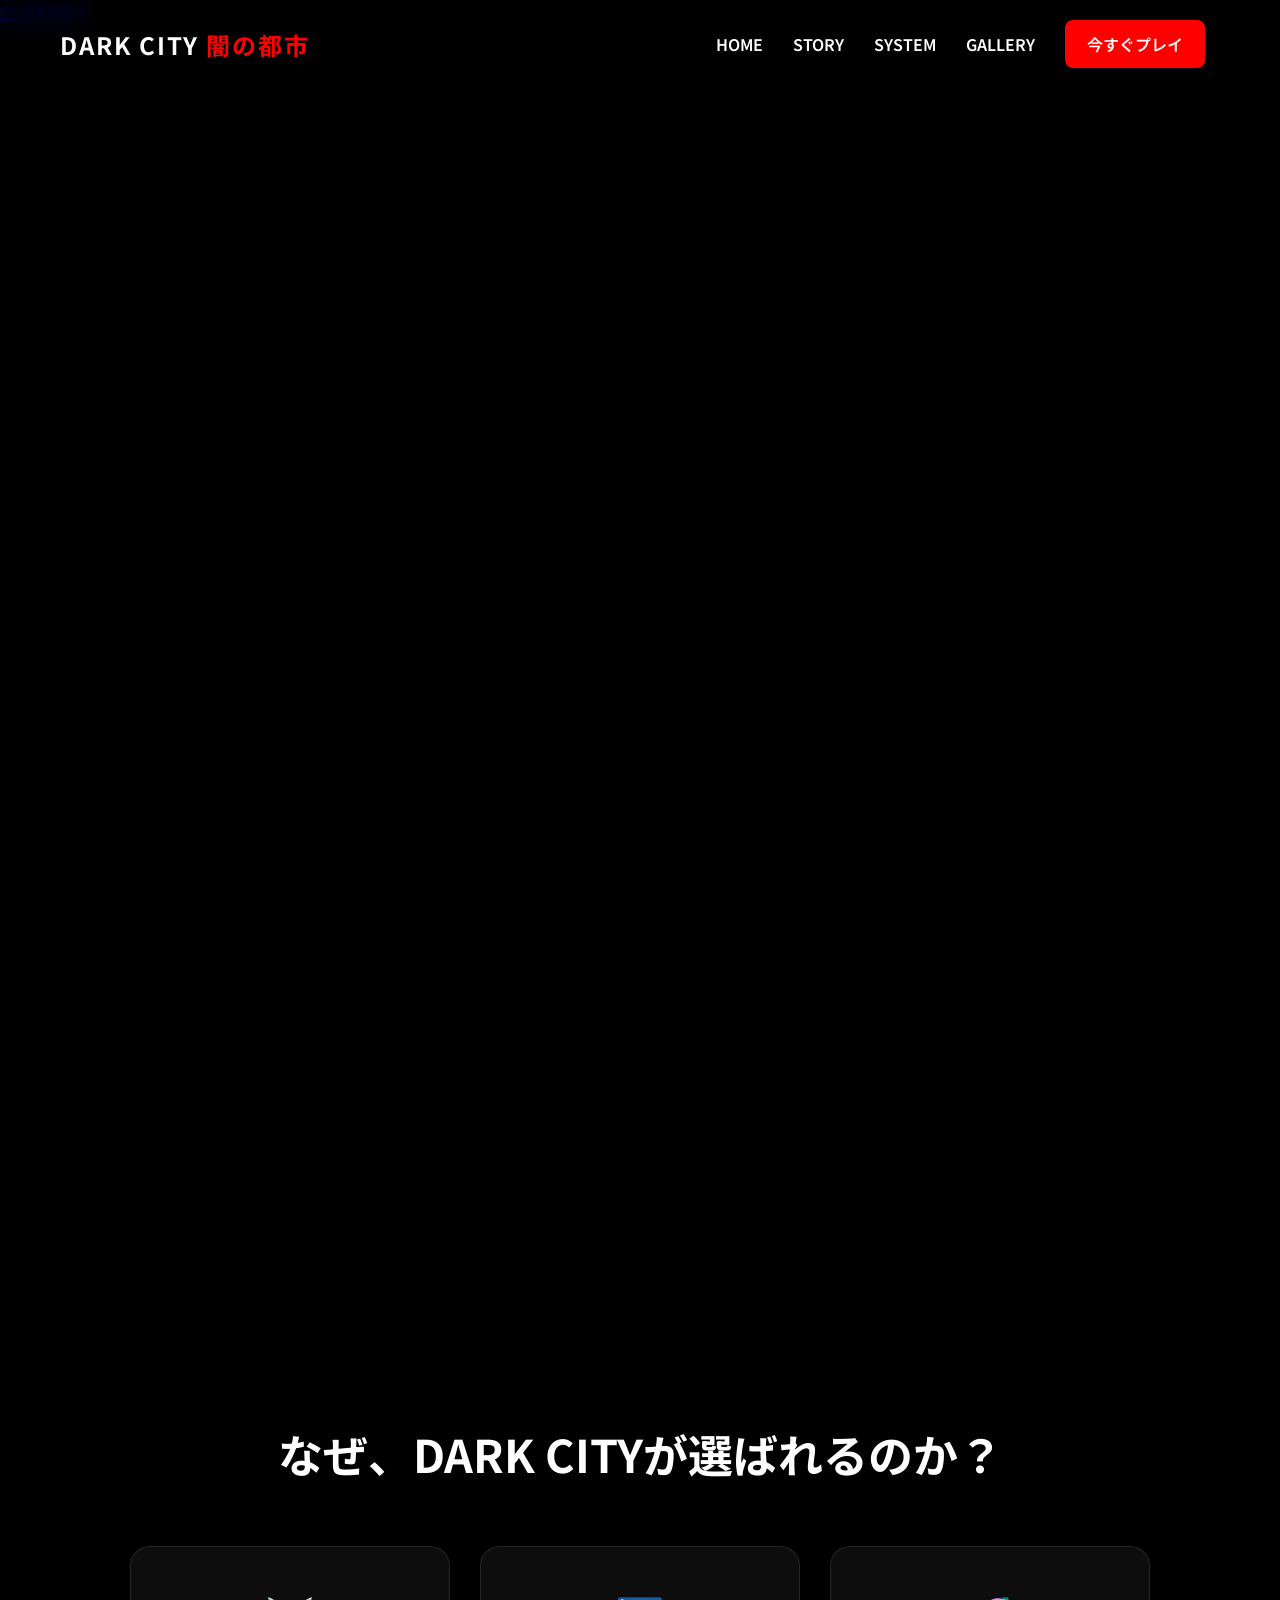
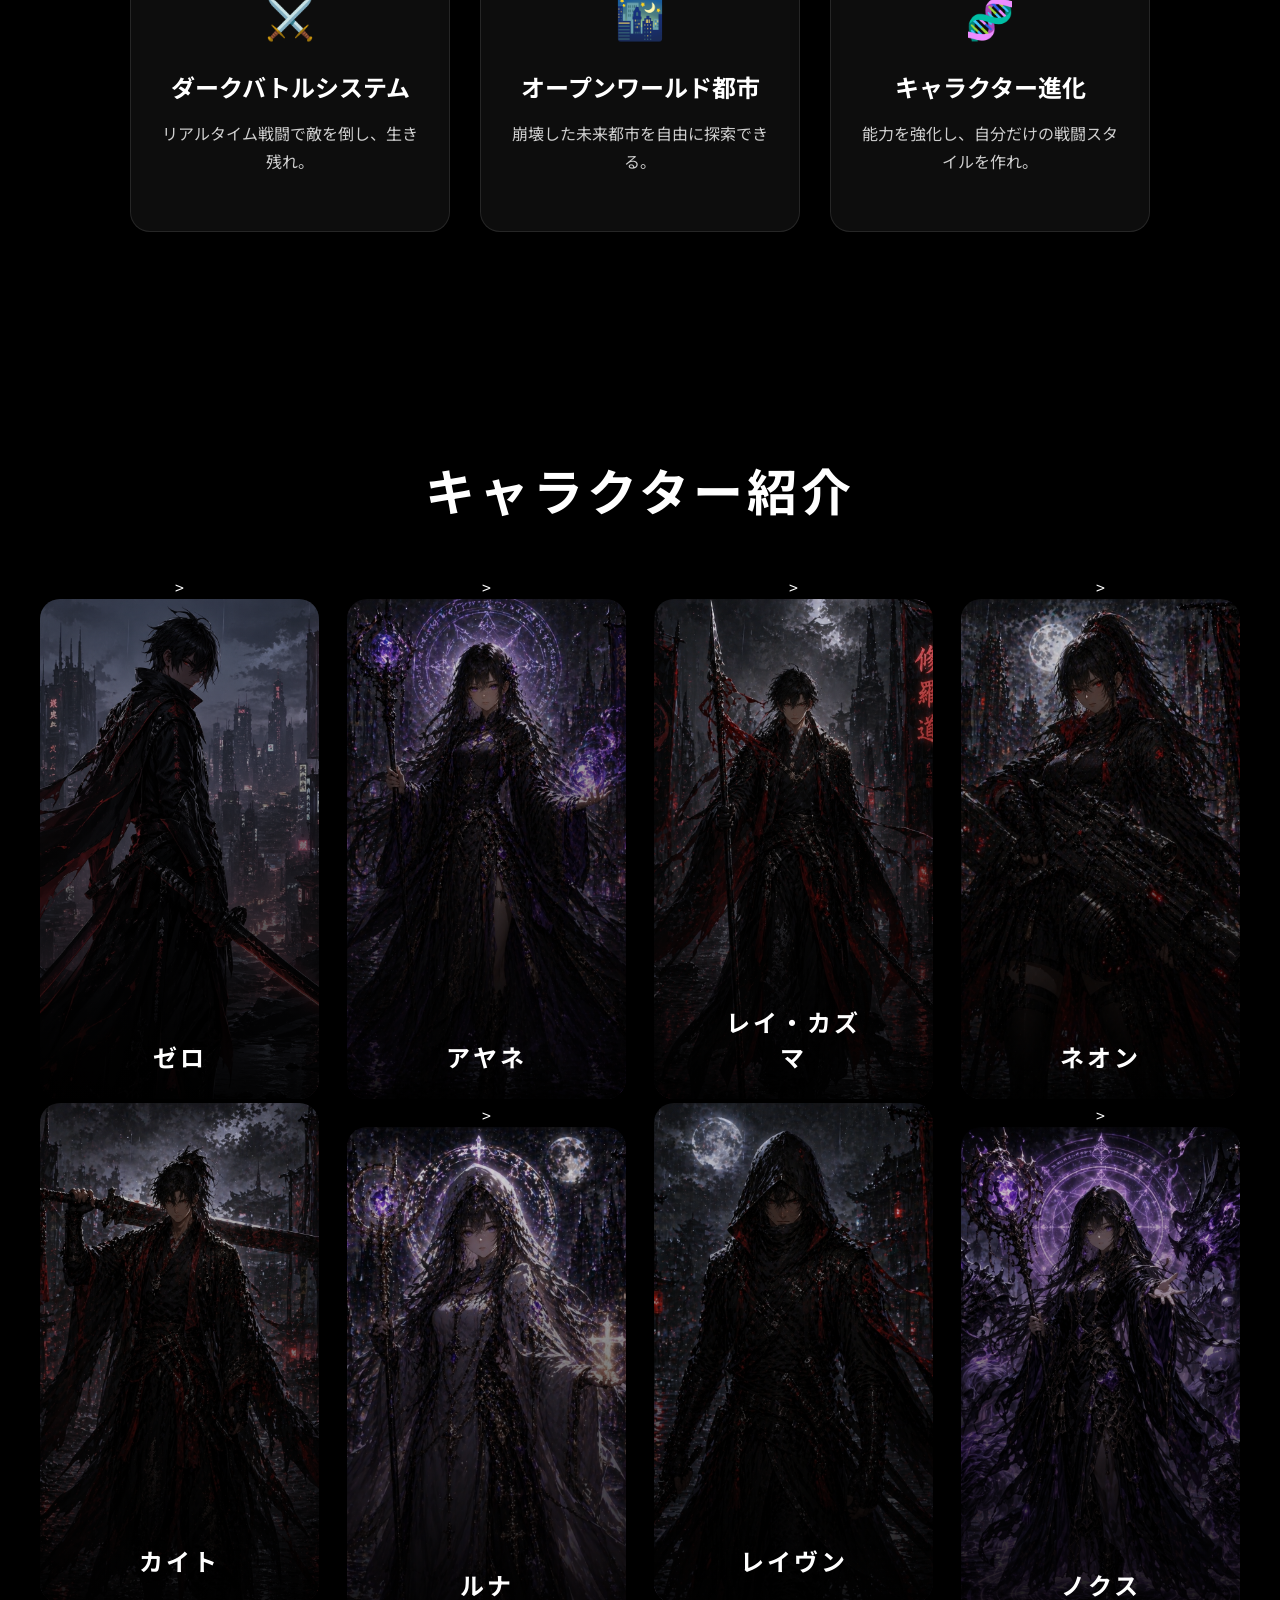
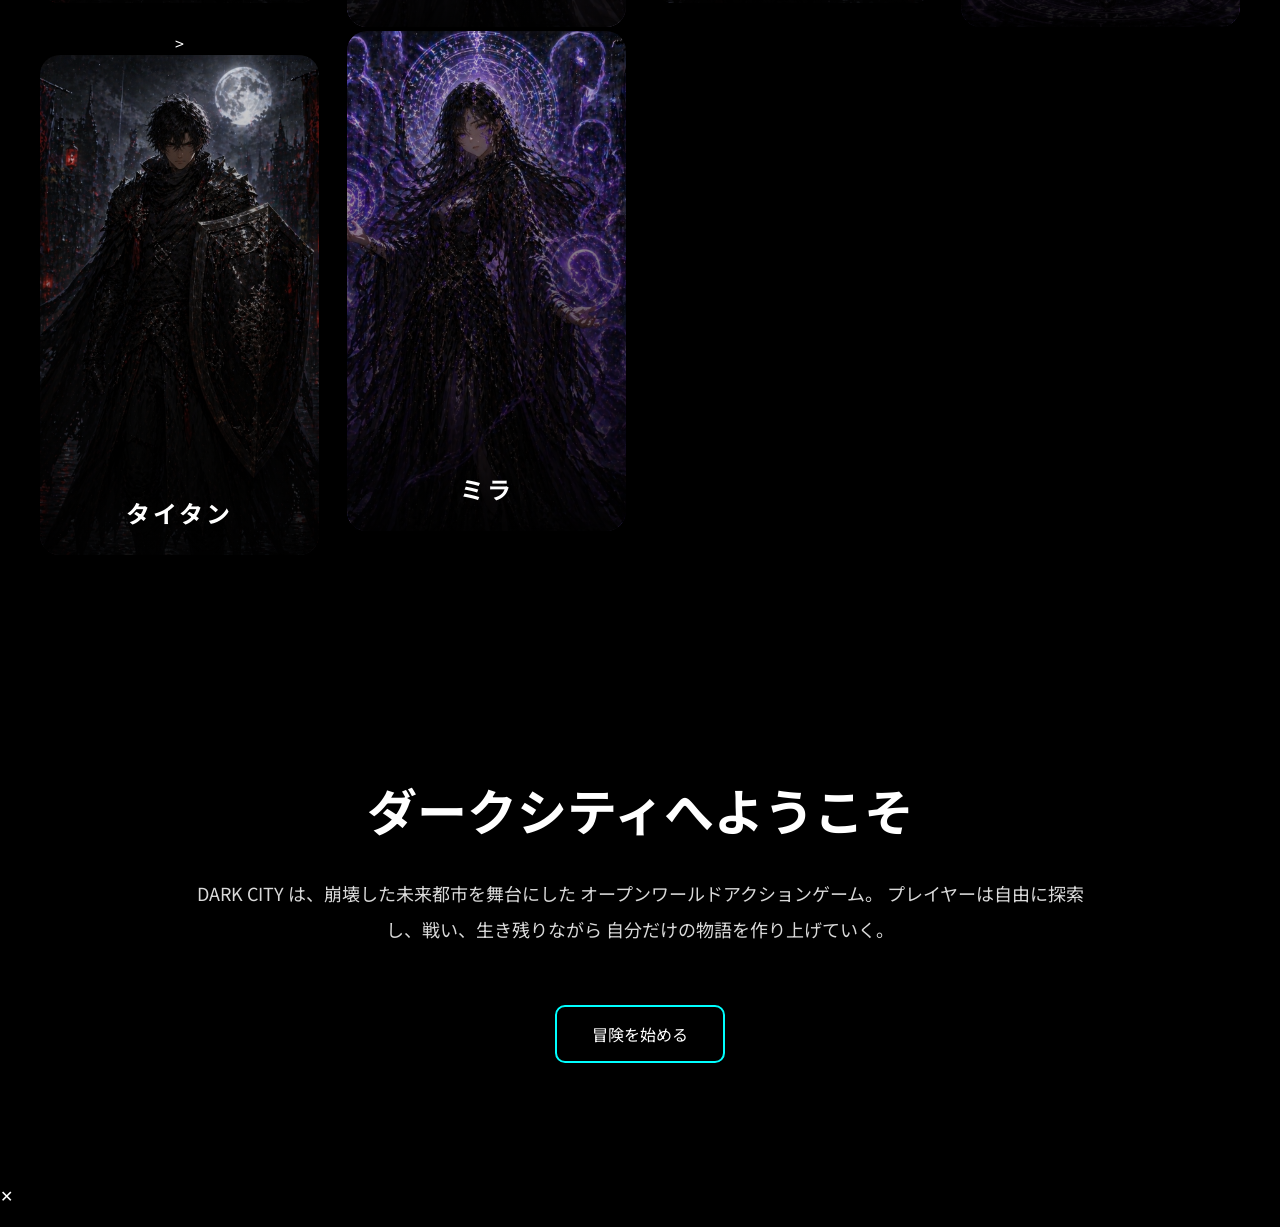
==== commit b0f974a7: "Fix image paths and favicon in index.html Updated image paths and favicon reference in index.html." ====
--- a/index.html
+++ b/index.html
@@ -5,7 +5,7 @@
     <meta name="viewport" content="width=device-width, initial-scale=1.0" />
     <title>DARK CITY</title>
 
-    <link rel="icon" href="images/favicon.png" />
+    <link rel="icon" href="favicon.png" />
     <link rel="stylesheet" href="style.css" />
 
     <link
@@ -69,7 +69,7 @@
               >
               <div class="card-inner">
                 <div class="card-front">
-                  <img src="character/sword.jpg" />
+                  <img src="sword.jpg" />
                   <span>ゼロ</span>
                 </div>
 
@@ -88,7 +88,7 @@
               >
               <div class="card-inner">
                 <div class="card-front">
-                  <img src="character/mage.jpg" />
+                  <img src="mage.jpg" />
                   <span>アヤネ</span>
                 </div>
 
@@ -107,7 +107,7 @@
               >
               <div class="card-inner">
                 <div class="card-front">
-                  <img src="character/lance.jpg" />
+                  <img src="lance.jpg" />
                   <span>レイ・カズマ</span>
                 </div>
 
@@ -126,7 +126,7 @@
               >
               <div class="card-inner">
                 <div class="card-front">
-                  <img src="character/gun.jpg" />
+                  <img src="gun.jpg" />
                   <span>ネオン</span>
                 </div>
 
@@ -144,7 +144,7 @@
             <div class="char-card" onclick="flipCard(this)">
               <div class="card-inner">
                 <div class="card-front">
-                  <img src="character/broadsword.jpg" />
+                  <img src="broadsword.jpg" />
                   <span>カイト</span>
                 </div>
 
@@ -163,7 +163,7 @@
               >
               <div class="card-inner">
                 <div class="card-front">
-                  <img src="character/healer.jpg" />
+                  <img src="healer.jpg" />
                   <span>ルナ</span>
                 </div>
 
@@ -181,7 +181,7 @@
             <div class="char-card" onclick="flipCard(this)">
               <div class="card-inner">
                 <div class="card-front">
-                  <img src="character/assassin.jpg" />
+                  <img src="assassin.jpg" />
                   <span>レイヴン</span>
                 </div>
 
@@ -200,7 +200,7 @@
               >
               <div class="card-inner">
                 <div class="card-front">
-                  <img src="character/summoner.jpg" />
+                  <img src="summoner.jpg" />
                   <span>ノクス</span>
                 </div>
 
@@ -219,7 +219,7 @@
               >
               <div class="card-inner">
                 <div class="card-front">
-                  <img src="character/shield.jpg" />
+                  <img src="shield.jpg" />
                   <span>タイタン</span>
                 </div>
 
@@ -237,7 +237,7 @@
             <div class="char-card" onclick="flipCard(this)">
               <div class="card-inner">
                 <div class="card-front">
-                  <img src="character/spirit.jpg" />
+                  <img src="spirit.jpg" />
                   <span>ミラ</span>
                 </div>
 
